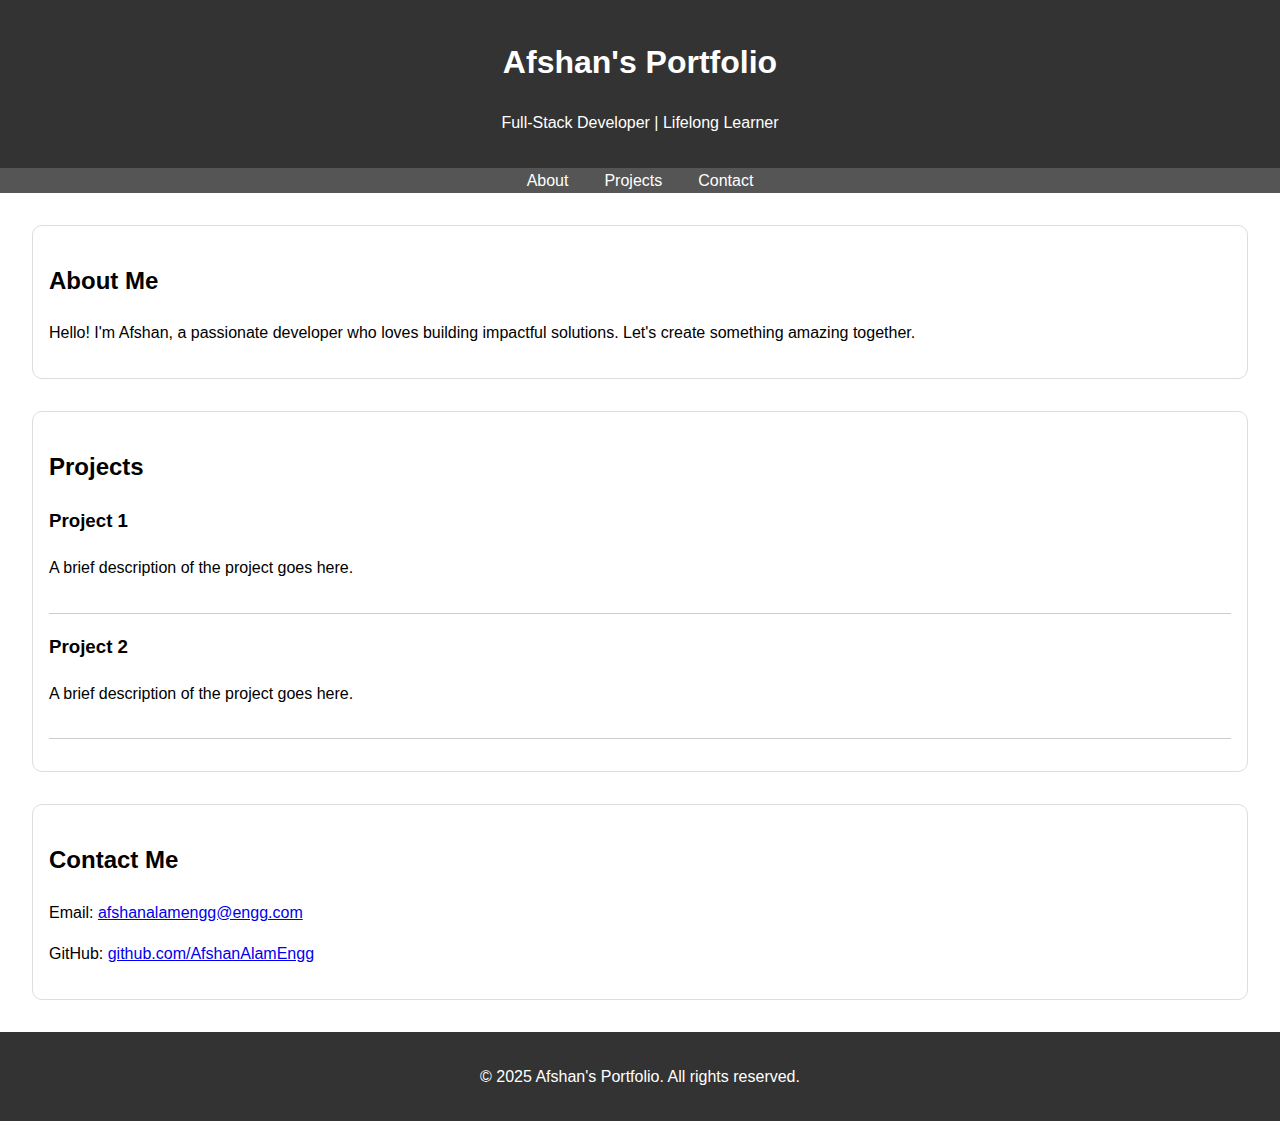
==== v1/index.html @ 99eb0a9d "Updated: Moved Files into v1 directory" ====
<!DOCTYPE html>
<html lang="en">
<head>
  <meta charset="UTF-8">
  <meta name="viewport" content="width=device-width, initial-scale=1.0">
  <title>Developer Portfolio</title>
  <link rel="stylesheet" href="style.css">
</head>
<body>
  <header>
    <h1>Afshan's Portfolio</h1>
    <p>Full-Stack Developer | Lifelong Learner</p>
  </header>
  <nav>
    <ul>
      <li><a href="#about">About</a></li>
      <li><a href="#projects">Projects</a></li>
      <li><a href="#contact">Contact</a></li>
    </ul>
  </nav>
  <section id="about">
    <h2>About Me</h2>
    <p>Hello! I'm Afshan, a passionate developer who loves building impactful solutions. Let's create something amazing together.</p>
  </section>
  <section id="projects">
    <h2>Projects</h2>
    <div class="project">
      <h3>Project 1</h3>
      <p>A brief description of the project goes here.</p>
    </div>
    <div class="project">
      <h3>Project 2</h3>
      <p>A brief description of the project goes here.</p>
    </div>
  </section>
  <section id="contact">
    <h2>Contact Me</h2>
    <p>Email: <a href="mailto:afshanalamengg@gmail.com">afshanalamengg@engg.com</a></p>
    <p>GitHub: <a href="https://github.com/AfshanAlamEngg" target="_blank">github.com/AfshanAlamEngg</a></p>
  </section>
  <footer>
    <p>&copy; 2025 Afshan's Portfolio. All rights reserved.</p>
  </footer>
  <script src="script.js"></script>
</body>
</html>
---- v1/style.css ----
body {
  font-family: Arial, sans-serif;
  margin: 0;
  padding: 0;
  line-height: 1.6;
}

header {
  text-align: center;
  background-color: #333;
  color: #fff;
  padding: 1rem 0;
}

nav ul {
  list-style: none;
  display: flex;
  justify-content: center;
  padding: 0;
  margin: 0;
  background-color: #555;
}

nav ul li {
  margin: 0 10px;
}

nav ul li a {
  text-decoration: none;
  color: white;
  padding: 0.5rem;
}

nav ul li a:hover {
  background-color: #222;
  border-radius: 5px;
}

section {
  margin: 2rem;
  padding: 1rem;
  border: 1px solid #ddd;
  border-radius: 10px;
}

.project {
  border-bottom: 1px solid #ccc;
  padding-bottom: 1rem;
  margin-bottom: 1rem;
}

footer {
  text-align: center;
  padding: 1rem;
  background-color: #333;
  color: #fff;
}
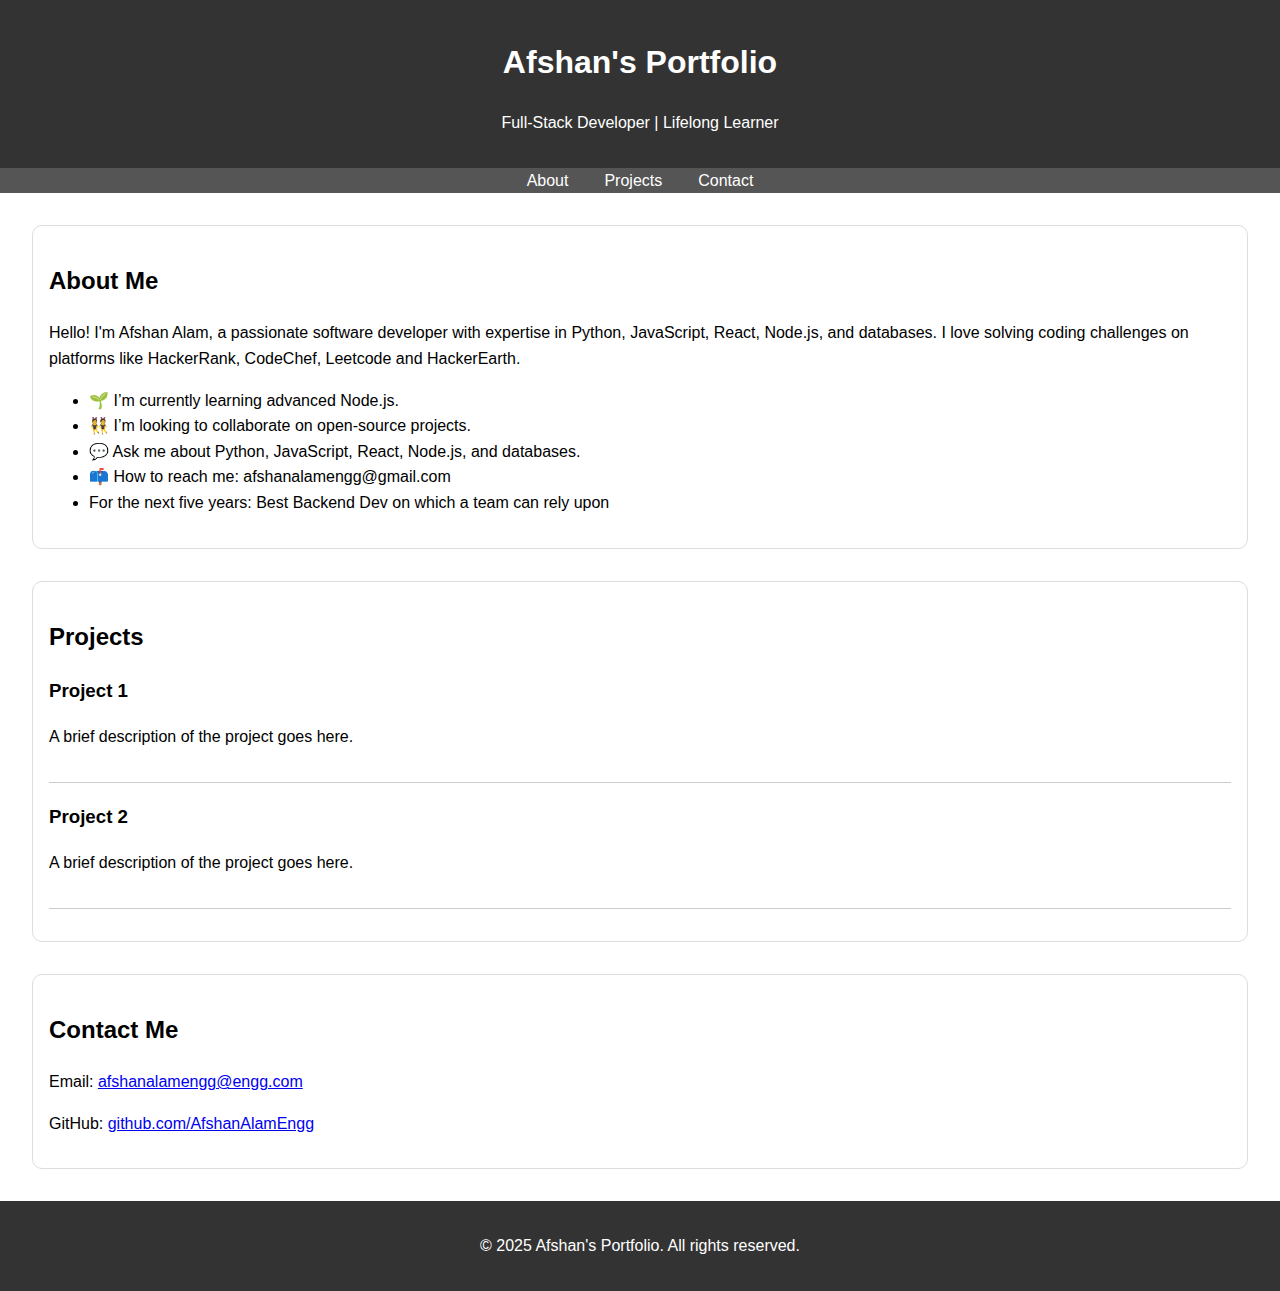
==== commit 88231269: "Updated: Made changes in about section" ====
--- a/v1/index.html
+++ b/v1/index.html
@@ -20,7 +20,24 @@
   </nav>
   <section id="about">
     <h2>About Me</h2>
-    <p>Hello! I'm Afshan, a passionate developer who loves building impactful solutions. Let's create something amazing together.</p>
+    <p>Hello! I'm Afshan Alam, a passionate software developer with expertise in Python, JavaScript, React, Node.js, and databases. I love solving coding challenges on platforms like HackerRank, CodeChef, Leetcode and HackerEarth.
+      <ul>
+        <li>
+          🌱 I’m currently learning advanced Node.js.
+        </li>
+        <li>
+          👯 I’m looking to collaborate on open-source projects.
+        </li>
+        <li>
+          💬 Ask me about Python, JavaScript, React, Node.js, and databases.
+        </li>
+        <li>
+          📫 How to reach me: afshanalamengg@gmail.com
+        </li>
+        <li>
+          For the next five years: Best Backend Dev on which a team can rely upon</p>
+        </li>
+      </ul>
   </section>
   <section id="projects">
     <h2>Projects</h2>
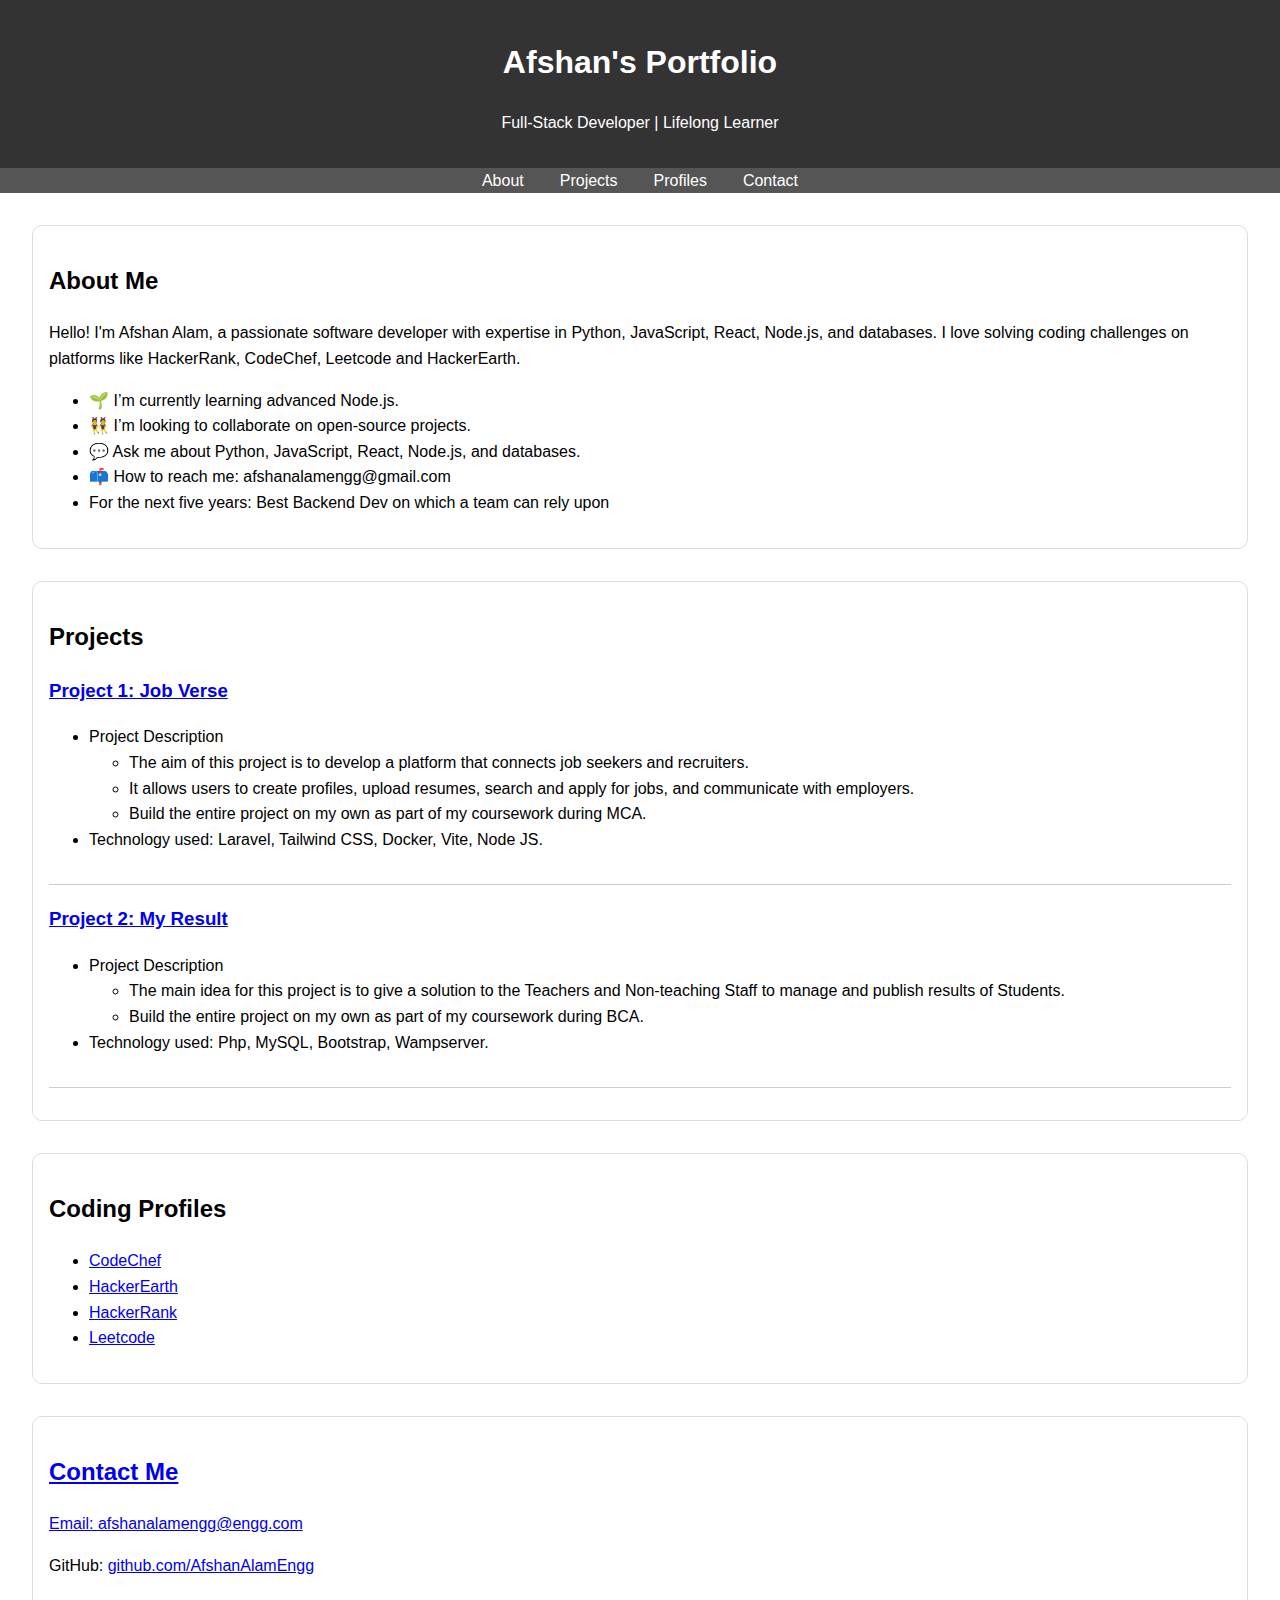
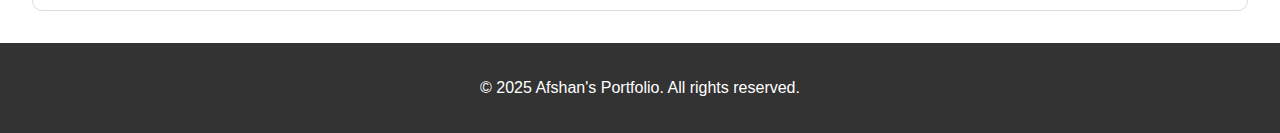
==== commit 9976657d: "Updated: Made changes in project section" ====
--- a/v1/index.html
+++ b/v1/index.html
@@ -15,6 +15,7 @@
     <ul>
       <li><a href="#about">About</a></li>
       <li><a href="#projects">Projects</a></li>
+      <li><a href="#profiles">Profiles</a></li>
       <li><a href="#contact">Contact</a></li>
     </ul>
   </nav>
@@ -42,13 +43,46 @@
   <section id="projects">
     <h2>Projects</h2>
     <div class="project">
-      <h3>Project 1</h3>
-      <p>A brief description of the project goes here.</p>
+      <h3><a href="https://github.com/AfshanAlamEngg/job-verse">Project 1: Job Verse</a></h3>
+      <p>
+        <ul>
+          <li>Project Description</li>
+          <ul>
+            <li>The aim of this project is to develop a platform that connects job seekers and recruiters.</li>
+            <li>It allows users to create profiles, upload resumes, search and apply for jobs, and communicate with employers.</li>
+            <li>Build the entire project on my own as part of my coursework during MCA.</li>
+          </ul>
+          <li>Technology used: Laravel, Tailwind CSS, Docker, Vite, Node JS.</li>
+        </ul>
+      </p>
     </div>
     <div class="project">
-      <h3>Project 2</h3>
-      <p>A brief description of the project goes here.</p>
+      <h3><a href="https://github.com/AfshanAlamEngg/MyResult">Project 2: My Result</a></h3>
+      <p>
+        <ul>
+          <li>Project Description</li>
+          <ul>
+            <li>
+              The main idea for this project is to give a solution to the Teachers and Non-teaching Staff to manage and publish results of Students.            
+            </li>
+            <li>
+              Build the entire project on my own as part of my coursework during BCA.            </li>
+          </ul>
+          <li>Technology used: Php, MySQL, Bootstrap, Wampserver.</li>
+        </ul>
+      </p>
     </div>
+  </section>
+  <section id="profiles">
+    <h2>Coding Profiles</h2>
+    <p>
+        <ul>
+          <li><a href="https://www.codechef.com/users/afshanalam">CodeChef</li>
+          <li><a href="https://www.hackerearth.com/@afshanalamengg/">HackerEarth</li>
+          <li><a href="https://www.hackerrank.com/profile/afshanalamengg">HackerRank</li>
+          <li><a href="https://leetcode.com/u/AfshanAlamEngg/">Leetcode</li>
+        </ul>
+    </p>
   </section>
   <section id="contact">
     <h2>Contact Me</h2>
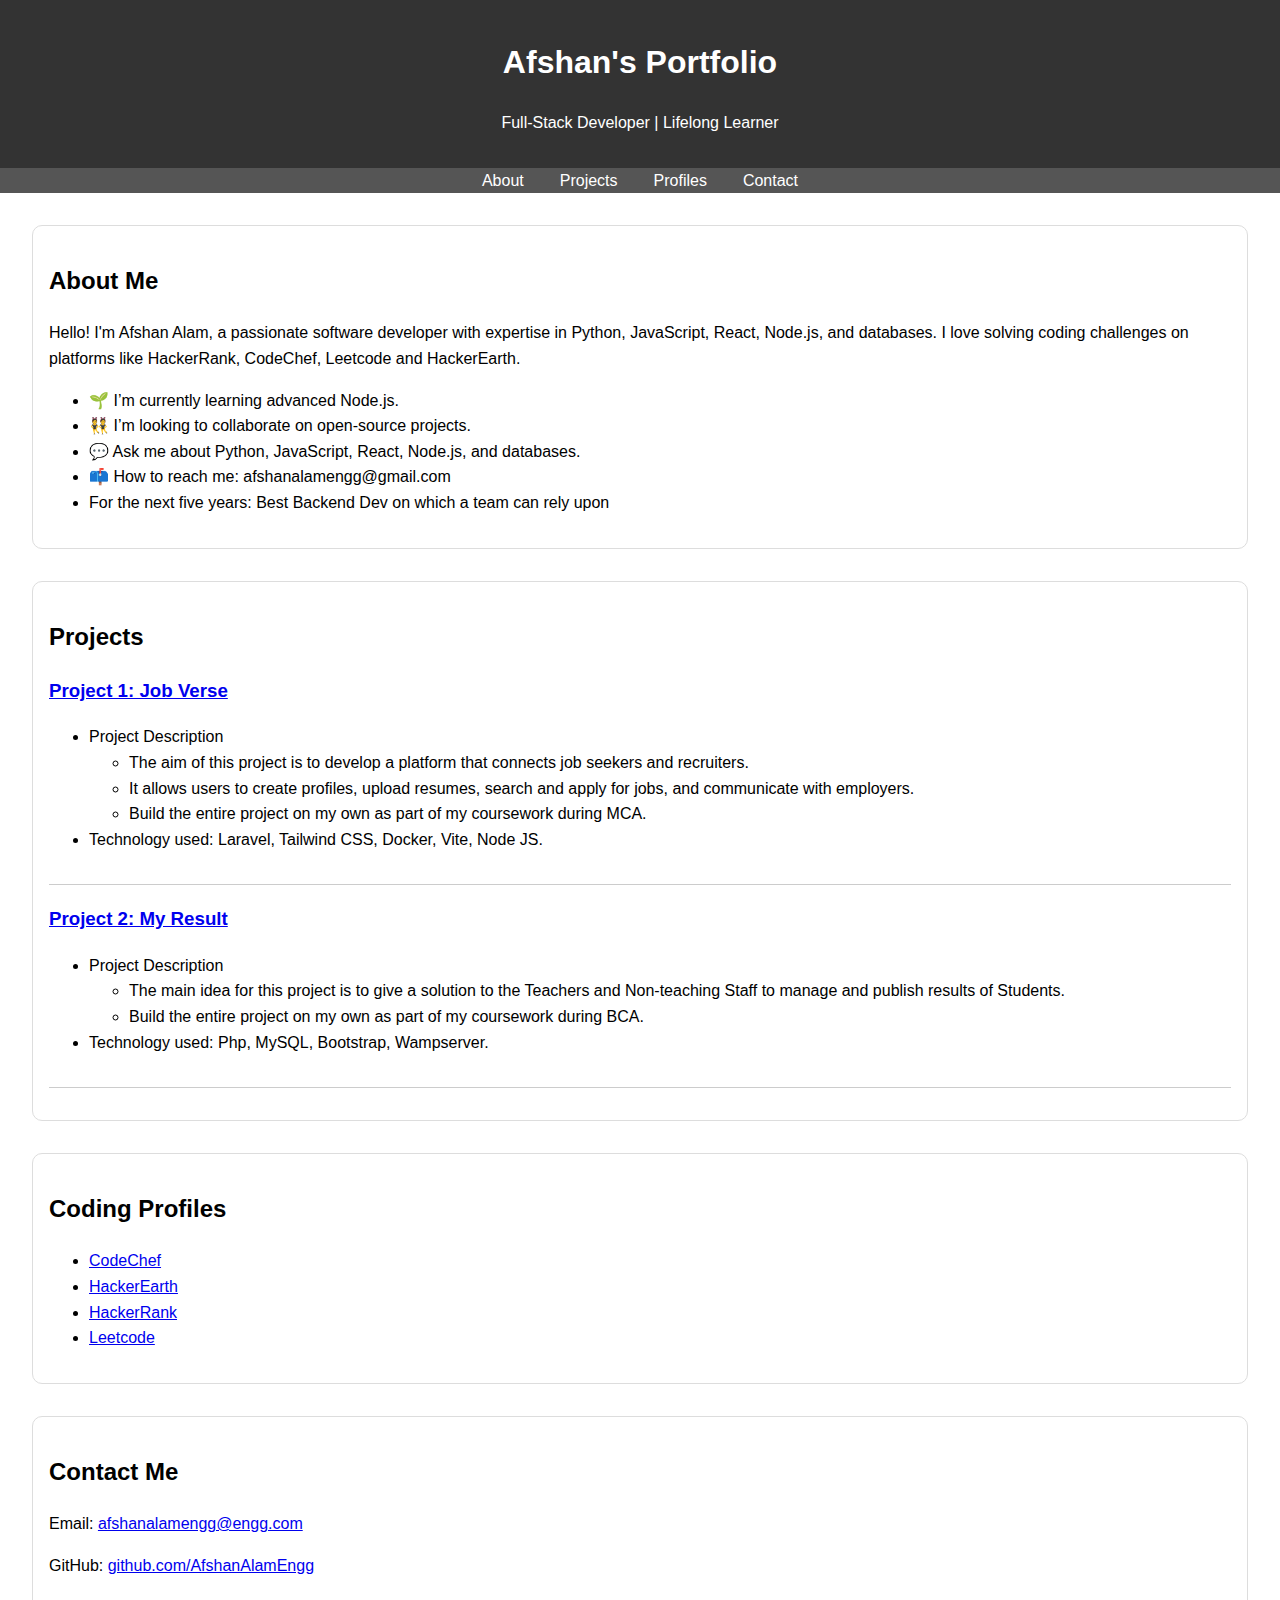
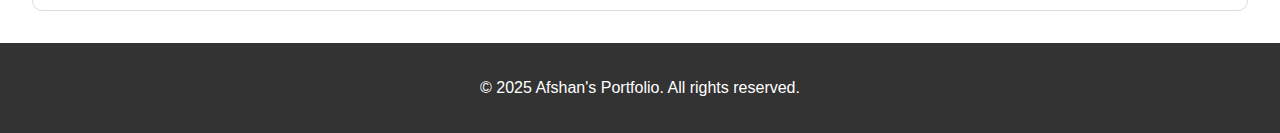
==== commit 761c28c7: "Modified: Made correction in profile section" ====
--- a/v1/index.html
+++ b/v1/index.html
@@ -77,10 +77,10 @@
     <h2>Coding Profiles</h2>
     <p>
         <ul>
-          <li><a href="https://www.codechef.com/users/afshanalam">CodeChef</li>
-          <li><a href="https://www.hackerearth.com/@afshanalamengg/">HackerEarth</li>
-          <li><a href="https://www.hackerrank.com/profile/afshanalamengg">HackerRank</li>
-          <li><a href="https://leetcode.com/u/AfshanAlamEngg/">Leetcode</li>
+          <li><a href="https://www.codechef.com/users/afshanalam">CodeChef</a></li>
+          <li><a href="https://www.hackerearth.com/@afshanalamengg/">HackerEarth</a></li>
+          <li><a href="https://www.hackerrank.com/profile/afshanalamengg">HackerRank</a></li>
+          <li><a href="https://leetcode.com/u/AfshanAlamEngg/">Leetcode</a></li>
         </ul>
     </p>
   </section>
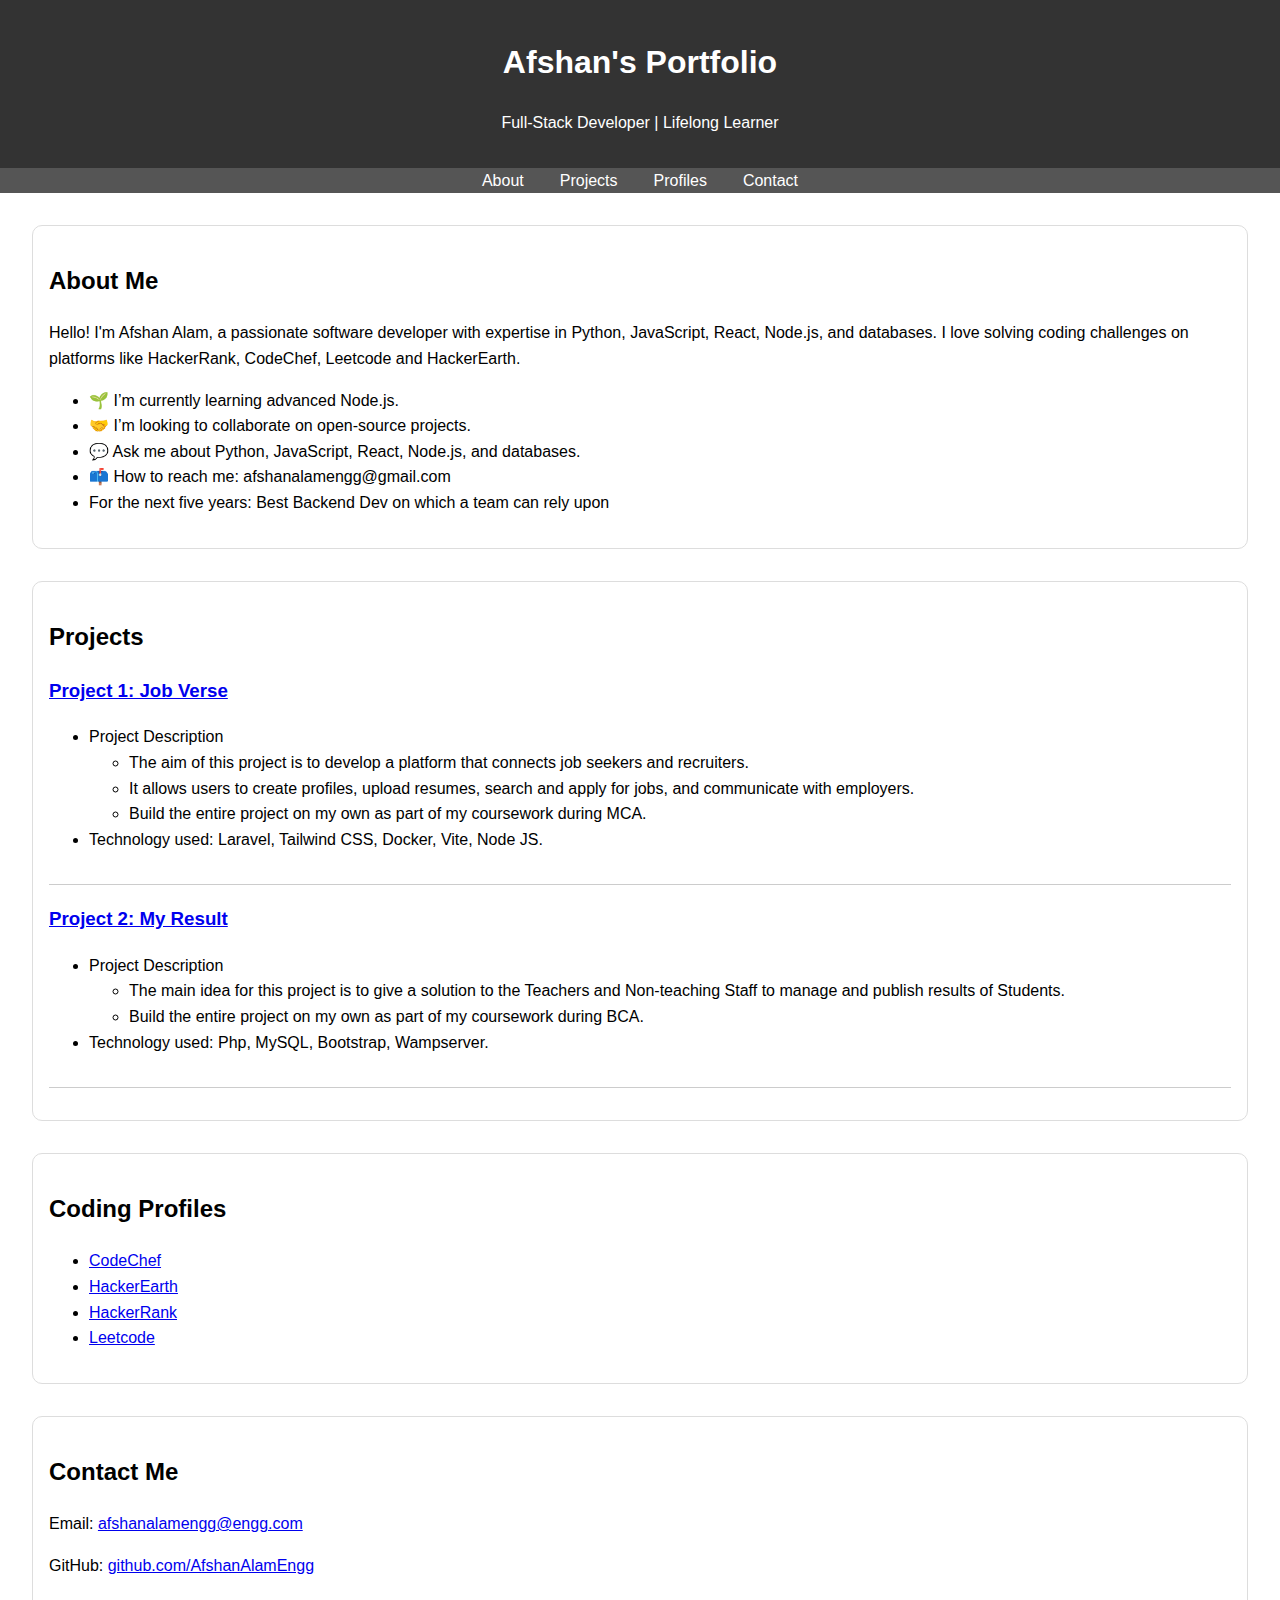
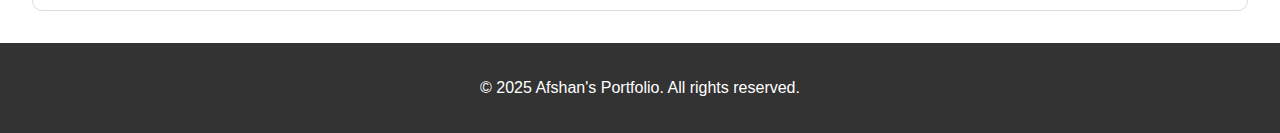
==== commit b7de98e6: "Update index.html" ====
--- a/v1/index.html
+++ b/v1/index.html
@@ -27,7 +27,7 @@
           🌱 I’m currently learning advanced Node.js.
         </li>
         <li>
-          👯 I’m looking to collaborate on open-source projects.
+          🤝 I’m looking to collaborate on open-source projects.
         </li>
         <li>
           💬 Ask me about Python, JavaScript, React, Node.js, and databases.
